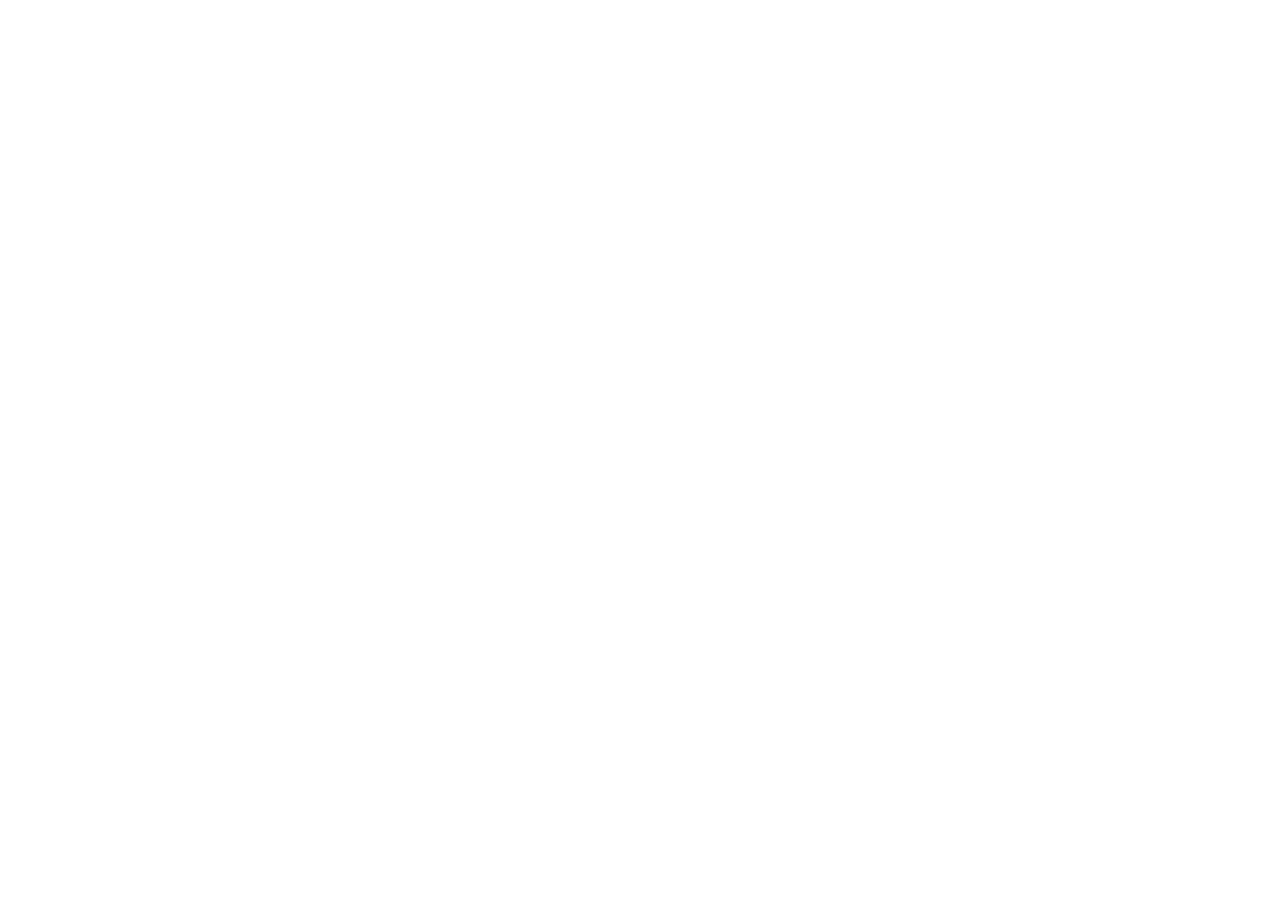
==== odin-landing-page/index.html @ e1d07e8e "first commit, not even a skeleton" ====
<!DOCTYPE html>
<html lang="en">
    <head>
        <meta charset="UTF-8">

        <title>Landing Page</title>

        <meta http-equiv="X-UA-Compatible" content="IE=edge">
        <meta name="viewport" content="width=device-width, initial-scale=1.0">
        <link rel="stylesheet" href="styles.css">
        
    </head>

    <body>
        


    </body>
</html>
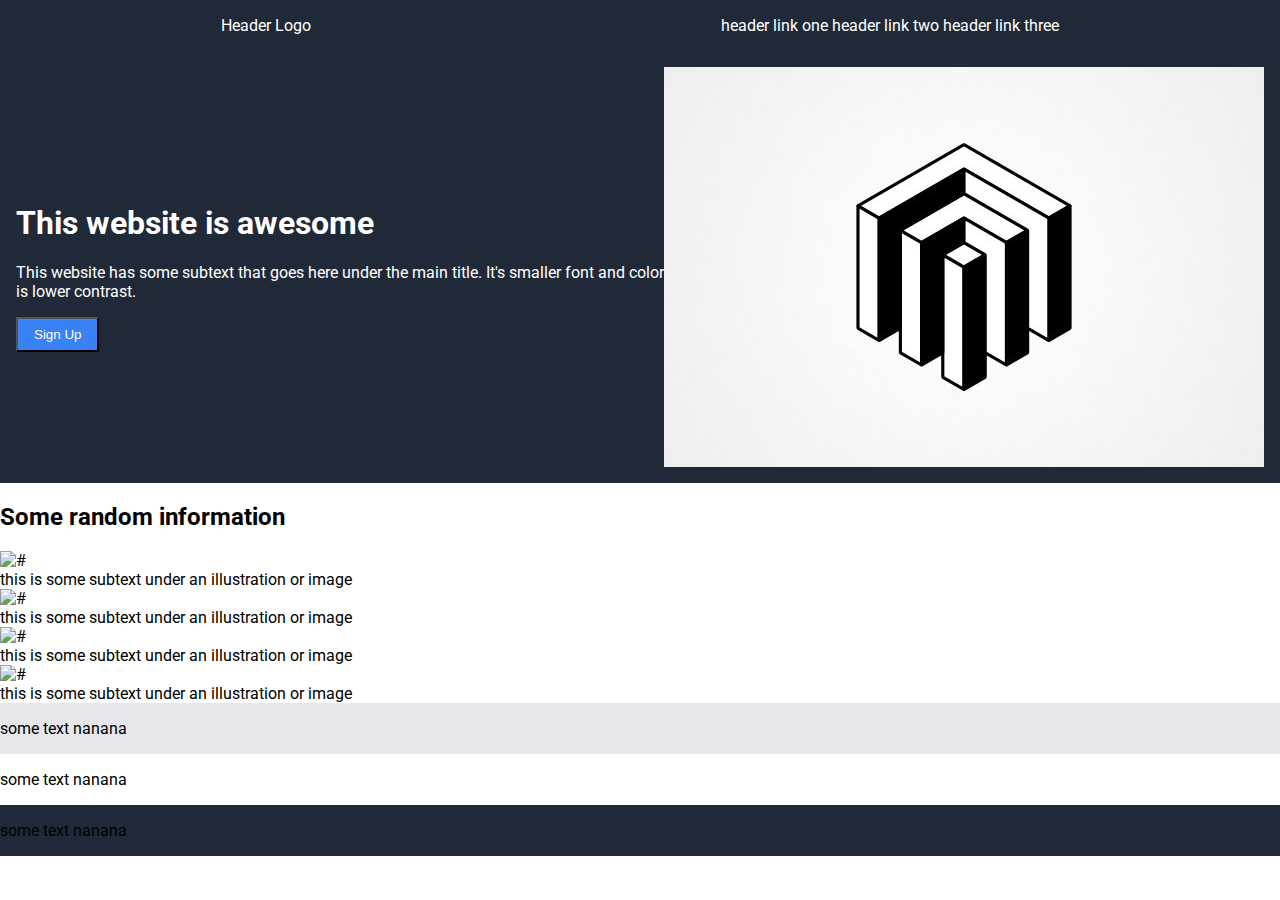
==== commit 34076de9: "trying to figure out html and alignment via flexbox" ====
--- a/odin-landing-page/index.html
+++ b/odin-landing-page/index.html
@@ -8,12 +8,75 @@
         <meta http-equiv="X-UA-Compatible" content="IE=edge">
         <meta name="viewport" content="width=device-width, initial-scale=1.0">
         <link rel="stylesheet" href="styles.css">
-        
+        <link rel="preconnect" href="https://fonts.googleapis.com">
+        <link rel="preconnect" href="https://fonts.gstatic.com" crossorigin>
+        <link href="https://fonts.googleapis.com/css2?family=Roboto:wght@300;400&display=swap" rel="stylesheet">
+
     </head>
 
     <body>
         
+        <div class="first-section">
+            
+            <div class="header">
+                <a href="#" class="brand">Header Logo</a>
+                <nav class="nav">
+                    <a href="#">header link one</a>
+                    <a href="#">header link two</a>
+                    <a href="#">header link three</a>
+                </nav>
+            </div>
 
+            <div class="hero">
+                <div class="left-side">
+                <h1>This website is awesome</h1>
+                <p>This website has some subtext that goes here under the main title.
+                    It's smaller font and color is lower contrast.</p>
+                <button>Sign Up</button>
+                </div>
+                <img class="logo" src="logo.jpg" alt="logo"/>
+            </div>
+                
+
+            
+        </div>
+
+        <div class="pictures">
+            <div class="picture-title"><h2>Some random information</h2></div>
+        
+            <div class="list">
+
+                <div class="picture">
+                    <img src="#" alt="#"/>
+                    <div class="text">this is some subtext under an illustration or image</div>
+                </div>
+                <div class="picture">
+                    <img src="#" alt="#"/>
+                    <div class="text">this is some subtext under an illustration or image</div>
+                </div>
+                <div class="picture">
+                    <img src="#" alt="#"/>
+                    <div class="text">this is some subtext under an illustration or image</div>
+                </div>
+                <div class="picture">
+                    <img src="#" alt="#"/>
+                    <div class="text">this is some subtext under an illustration or image</div>
+                </div>
+
+            </div>
+        </div>
+
+        <div class="quote">
+            <p>some text nanana</p>
+        </div>
+
+        <div class="signup">
+            <p>some text nanana</p>
+        </div>
+
+        <div class="footer">
+            <p>some text nanana</p>
+        </div>
 
     </body>
 </html>--- a/odin-landing-page/styles.css
+++ b/odin-landing-page/styles.css
@@ -0,0 +1,57 @@
+body {
+    font-family: 'Roboto';
+    margin-top: 0px;
+    margin-left: auto;
+    margin-right: auto;
+    display: flex;
+    flex-direction: column;
+}
+
+
+.first-section {
+    background-color: #1F2937;
+    color:#fff;
+    display: flex;
+    flex-direction: column;
+    
+}
+
+.header {
+    display: flex;
+    justify-content: space-around;
+    text-align: center;
+    padding: 16px;
+}
+
+.hero {
+    display: flex;
+    align-items: center;
+    justify-content: space-around;
+    padding: 16px;
+}
+
+
+
+
+.footer {
+    background-color: #1F2937;
+}
+
+.pictures, .signup {
+    background-color: #fff;
+}
+
+.quote {
+    background-color: #E5E7EB;
+}
+
+a {
+    text-decoration: none;
+    color: #fff;
+}
+
+button { 
+    background-color: #3882F6;
+    color: #fff;
+    padding: 8px 16px;
+}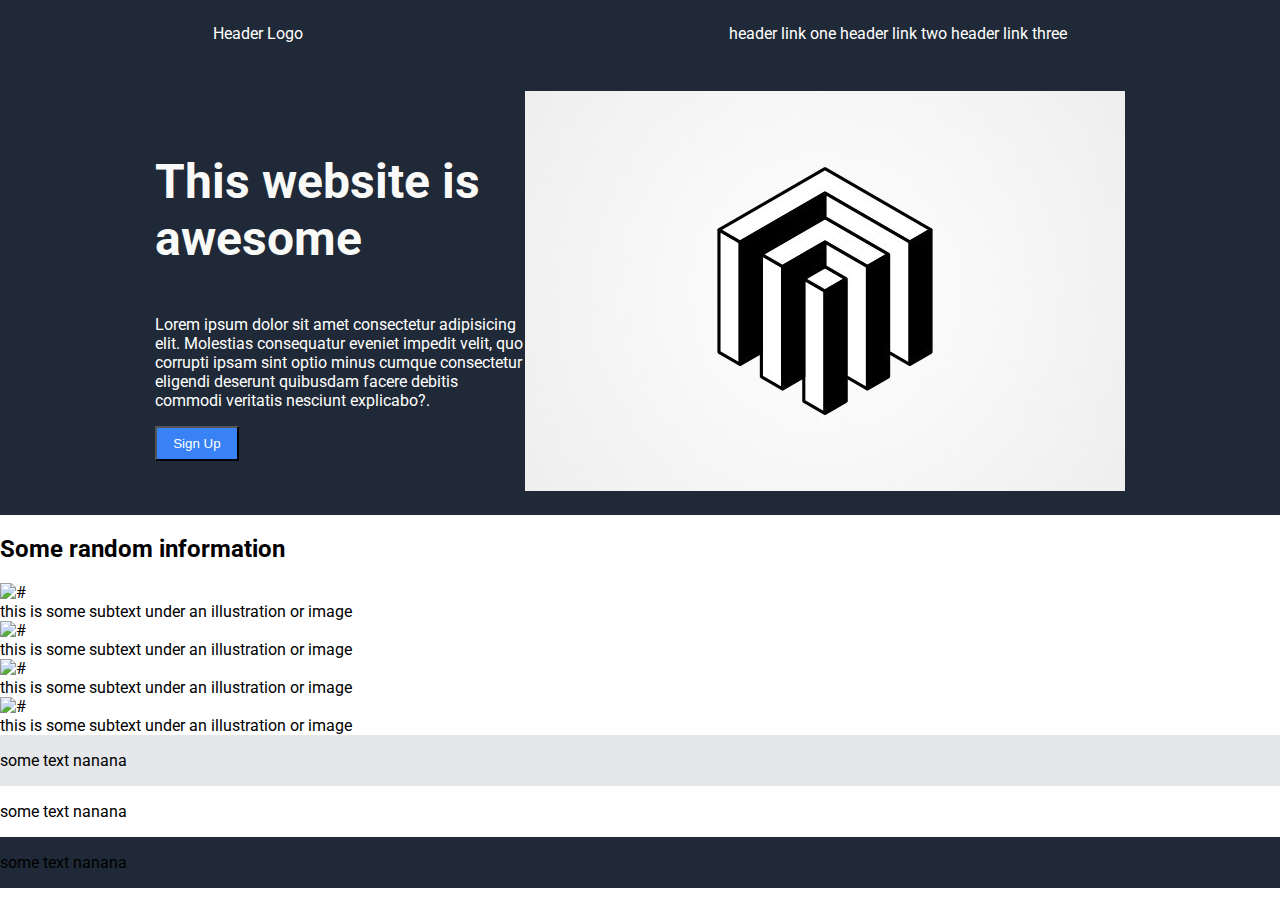
==== commit 2179ffc4: "another try at aligning the site :(" ====
--- a/odin-landing-page/index.html
+++ b/odin-landing-page/index.html
@@ -19,7 +19,7 @@
         <div class="first-section">
             
             <div class="header">
-                <a href="#" class="brand">Header Logo</a>
+                <div><span class="header-logo">Header Logo</span></div>
                 <nav class="nav">
                     <a href="#">header link one</a>
                     <a href="#">header link two</a>
@@ -30,9 +30,11 @@
             <div class="hero">
                 <div class="left-side">
                 <h1>This website is awesome</h1>
-                <p>This website has some subtext that goes here under the main title.
-                    It's smaller font and color is lower contrast.</p>
-                <button>Sign Up</button>
+                <p>Lorem ipsum dolor sit amet consectetur adipisicing elit. Molestias 
+                    consequatur eveniet impedit velit, quo corrupti ipsam sint optio 
+                    minus cumque consectetur eligendi deserunt quibusdam facere debitis
+                    commodi veritatis nesciunt explicabo?.</p>
+                <span><button>Sign Up</button></span>
                 </div>
                 <img class="logo" src="logo.jpg" alt="logo"/>
             </div>
--- a/odin-landing-page/styles.css
+++ b/odin-landing-page/styles.css
@@ -13,23 +13,42 @@
     color:#fff;
     display: flex;
     flex-direction: column;
-    
+    justify-content: center;
+    align-items: center;
+    /* flex-wrap: wrap; */
+    width: 100%;
 }
 
 .header {
     display: flex;
     justify-content: space-around;
-    text-align: center;
-    padding: 16px;
+    align-items: center;
+    padding: 24px;
+    width: 100%;
+    font: 24px #F9FAF8;
+    margin: 0px 24px;
 }
 
 .hero {
     display: flex;
     align-items: center;
-    justify-content: space-around;
-    padding: 16px;
+    justify-content: center;
+    padding: 24px;
+
 }
 
+.left-side {
+    display: flex;
+    justify-content: flex-start;
+    flex-direction: column;
+    width: 30%;
+}
+
+h1 {
+    font-size: 48px;
+    font-weight: bold;
+    color: #F9FAf8;
+}
 
 
 
@@ -50,7 +69,7 @@
     color: #fff;
 }
 
-button { 
+span > button { 
     background-color: #3882F6;
     color: #fff;
     padding: 8px 16px;
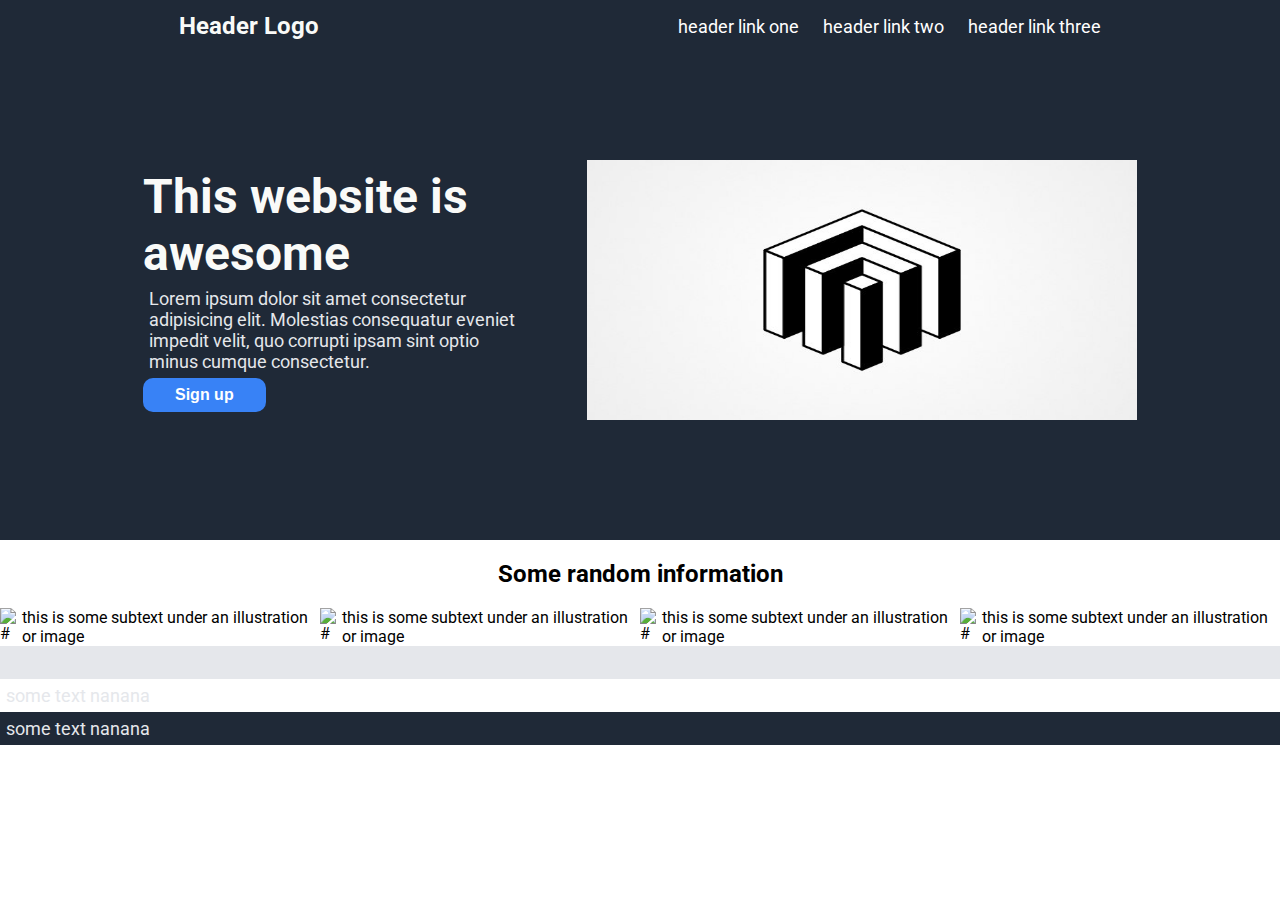
==== commit c8a36555: "kinda done with 1st section, which obviously needs aligning but I can't do it better atm, started 2n" ====
--- a/odin-landing-page/index.html
+++ b/odin-landing-page/index.html
@@ -15,56 +15,54 @@
     </head>
 
     <body>
-        
-        <div class="first-section">
-            
-            <div class="header">
-                <div><span class="header-logo">Header Logo</span></div>
-                <nav class="nav">
-                    <a href="#">header link one</a>
-                    <a href="#">header link two</a>
-                    <a href="#">header link three</a>
-                </nav>
-            </div>
 
-            <div class="hero">
-                <div class="left-side">
-                <h1>This website is awesome</h1>
-                <p>Lorem ipsum dolor sit amet consectetur adipisicing elit. Molestias 
-                    consequatur eveniet impedit velit, quo corrupti ipsam sint optio 
-                    minus cumque consectetur eligendi deserunt quibusdam facere debitis
-                    commodi veritatis nesciunt explicabo?.</p>
-                <span><button>Sign Up</button></span>
-                </div>
-                <img class="logo" src="logo.jpg" alt="logo"/>
-            </div>
-                
-
-            
-        </div>
-
-        <div class="pictures">
-            <div class="picture-title"><h2>Some random information</h2></div>
-        
-            <div class="list">
-
-                <div class="picture">
-                    <img src="#" alt="#"/>
-                    <div class="text">this is some subtext under an illustration or image</div>
-                </div>
-                <div class="picture">
-                    <img src="#" alt="#"/>
-                    <div class="text">this is some subtext under an illustration or image</div>
-                </div>
-                <div class="picture">
-                    <img src="#" alt="#"/>
-                    <div class="text">this is some subtext under an illustration or image</div>
-                </div>
-                <div class="picture">
-                    <img src="#" alt="#"/>
-                    <div class="text">this is some subtext under an illustration or image</div>
+        <div class="first-section-container">
+            <div class="first-section">
+                <div class="header">
+                    <div><span class="header-logo">Header Logo</span></div>
+                    <nav class="nav">
+                        <a href="#">header link one</a>
+                        <a href="#">header link two</a>
+                        <a href="#">header link three</a>
+                    </nav>
                 </div>
 
+                <div class="hero">
+                    <div class="left-side">
+                        <h1>This website is awesome</h1>
+                        <p>Lorem ipsum dolor sit amet consectetur adipisicing elit. Molestias 
+                        consequatur eveniet impedit velit, quo corrupti ipsam sint optio 
+                        minus cumque consectetur.</p>
+                    <span><button>Sign up</button></span>
+                    </div>
+                    <img class="logo" src="logo.jpg" alt="logo"/>
+                </div>    
+            </div>
+        </div>
+        
+        <div class="second-section-container">
+            <div class="second-section">
+                <div class="picture-title"><h2>Some random information</h2></div>
+        
+                <div class="list">
+                    <div class="picture">
+                        <img src="#" alt="#"/>
+                        <div class="text">this is some subtext under an illustration or image</div>
+                    </div>
+                    <div class="picture">
+                        <img src="#" alt="#"/>
+                        <div class="text">this is some subtext under an illustration or image</div>
+                    </div>
+                    <div class="picture">
+                        <img src="#" alt="#"/>
+                        <div class="text">this is some subtext under an illustration or image</div>
+                    </div>
+                    <div class="picture">
+                        <img src="#" alt="#"/>
+                        <div class="text">this is some subtext under an illustration or image</div>
+                    </div>
+                </div>
+                
             </div>
         </div>
 
--- a/odin-landing-page/styles.css
+++ b/odin-landing-page/styles.css
@@ -1,3 +1,7 @@
+/* * {
+    outline: 1px solid limegreen !important;
+} */
+
 body {
     font-family: 'Roboto';
     margin-top: 0px;
@@ -6,7 +10,13 @@
     display: flex;
     flex-direction: column;
 }
+/* first section, including header, .hero containing h1/p/button and separate img */
 
+.first-section-container {
+    display: flex;
+    align-items: center;
+    justify-content: center;
+}
 
 .first-section {
     background-color: #1F2937;
@@ -15,26 +25,42 @@
     flex-direction: column;
     justify-content: center;
     align-items: center;
-    /* flex-wrap: wrap; */
     width: 100%;
+    padding-top: 12px;
+
 }
 
 .header {
     display: flex;
     justify-content: space-around;
     align-items: center;
-    padding: 24px;
+    margin-bottom: auto;
     width: 100%;
-    font: 24px #F9FAF8;
-    margin: 0px 24px;
+    padding-top: 0px;
+}
+
+span.header-logo {
+    margin-right: auto;
+    font-size: 24px;
+    color: #F9FAF8;
+    font-weight: bold;
+}
+
+.nav {
+    display: flex;
+    justify-content: space-between;
+    gap: 24px;
+    font-size: 18px;
 }
 
 .hero {
     display: flex;
     align-items: center;
     justify-content: center;
-    padding: 24px;
-
+    width: 100%;
+    margin-top: 120px;
+    margin-bottom: 120px;
+    gap: 60px;
 }
 
 .left-side {
@@ -42,26 +68,28 @@
     justify-content: flex-start;
     flex-direction: column;
     width: 30%;
+    text-align: left;
+}
+
+p {
+    font-size: 18px;
+    color: #E5E7EB;
+    margin: 6px;
 }
 
 h1 {
     font-size: 48px;
     font-weight: bold;
     color: #F9FAf8;
+    margin: 0;
 }
 
-
-
-.footer {
-    background-color: #1F2937;
-}
-
-.pictures, .signup {
-    background-color: #fff;
-}
-
-.quote {
-    background-color: #E5E7EB;
+.logo {
+    width: 550px;
+    height: 260px;
+    display: flex;
+    border: 1px;
+    border-color: #E5E7EB;
 }
 
 a {
@@ -72,5 +100,58 @@
 span > button { 
     background-color: #3882F6;
     color: #fff;
-    padding: 8px 16px;
-}+    font-size: 16px;
+    font-weight: 700;
+    padding: 8px 32px;
+    border: 0px;
+    border-radius: 10px;
+}
+
+/* second section of the page, title, with 4 pictures and description underneath */
+
+.second-section-container {
+    display: flex;
+    justify-content: center;
+    align-items: center;
+    margin-left: auto;
+    margin-right: auto;
+    width: 100%;
+}
+
+.second-section {
+    display: flex;
+    flex-direction: column;
+}
+
+.picture-title {
+    display: flex;
+    justify-content: center;
+}
+
+.list {
+    display: flex;
+    justify-content: space-between;
+}
+
+.picture {
+    display: flex;
+    justify-content: space-between;
+}
+
+.footer {
+    background-color: #1F2937;
+}
+
+
+
+
+
+
+.pictures, .signup {
+    background-color: #fff;
+}
+
+.quote {
+    background-color: #E5E7EB;
+}
+
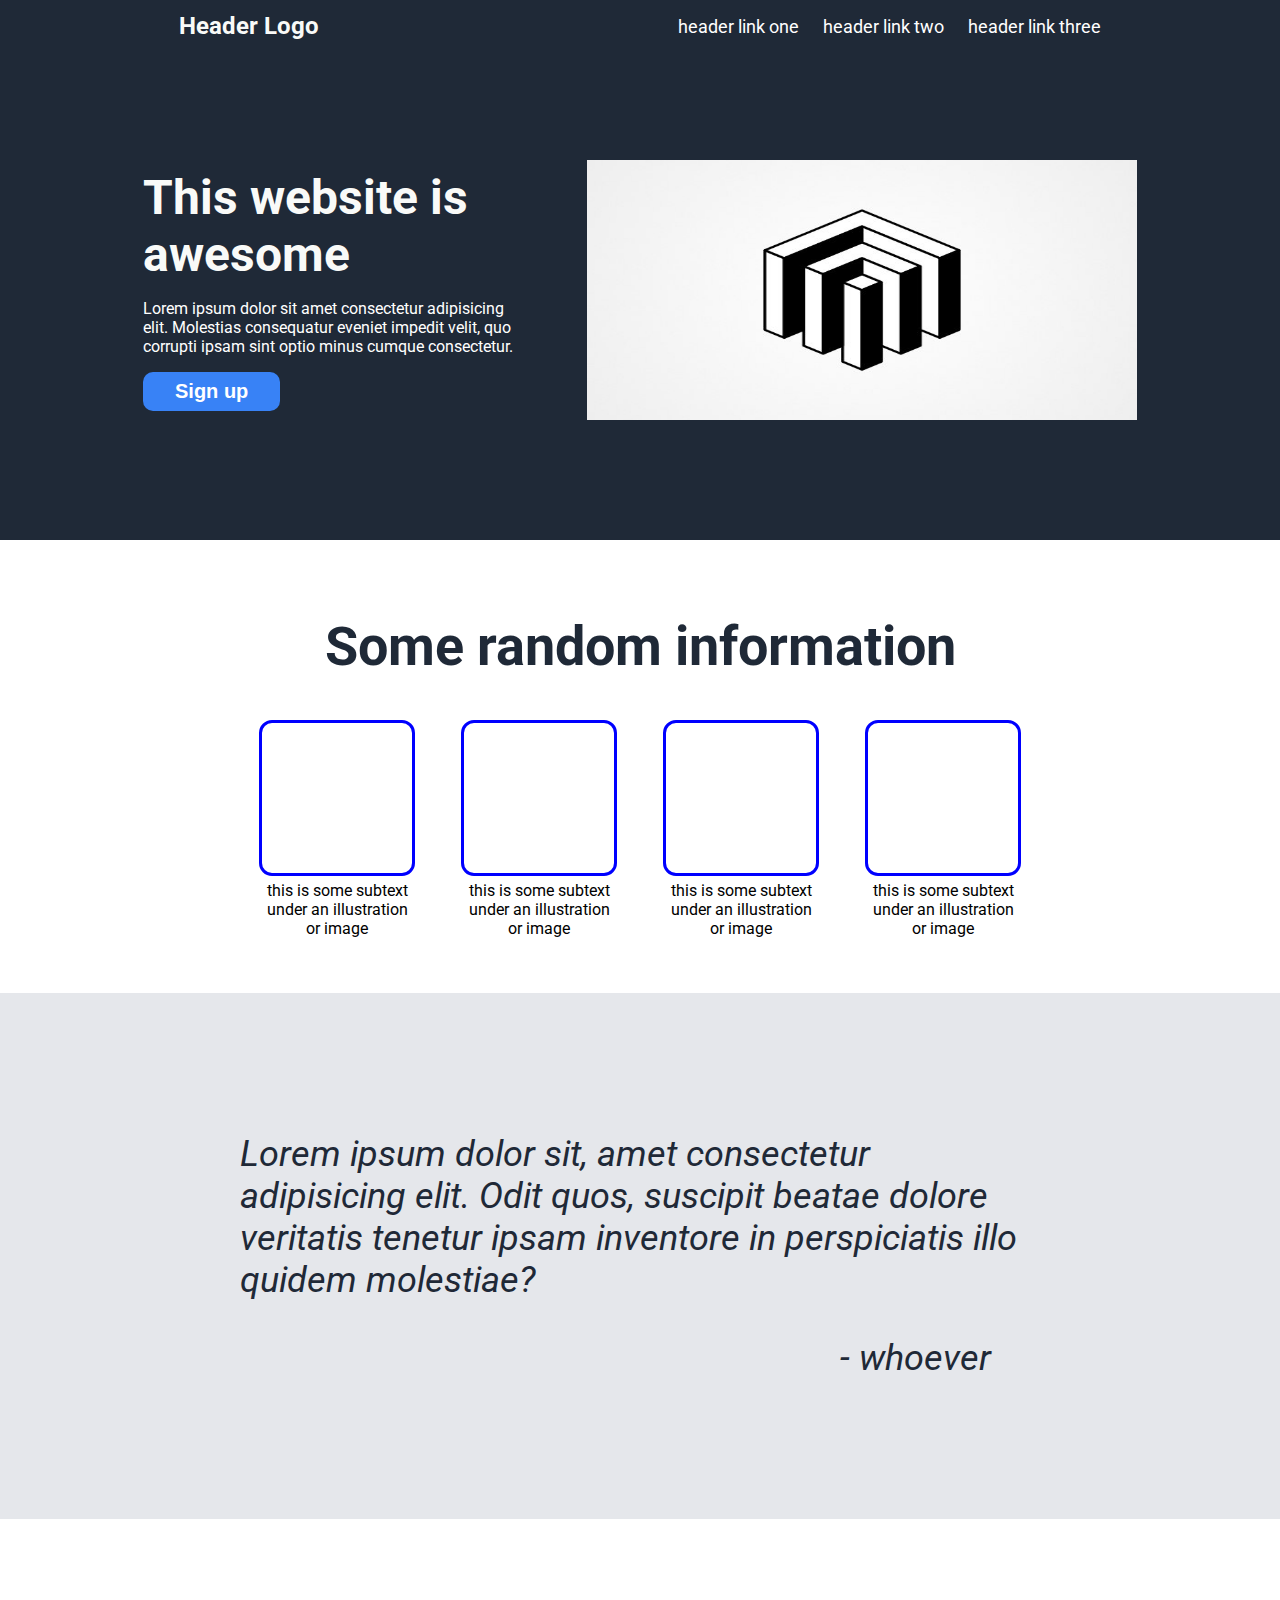
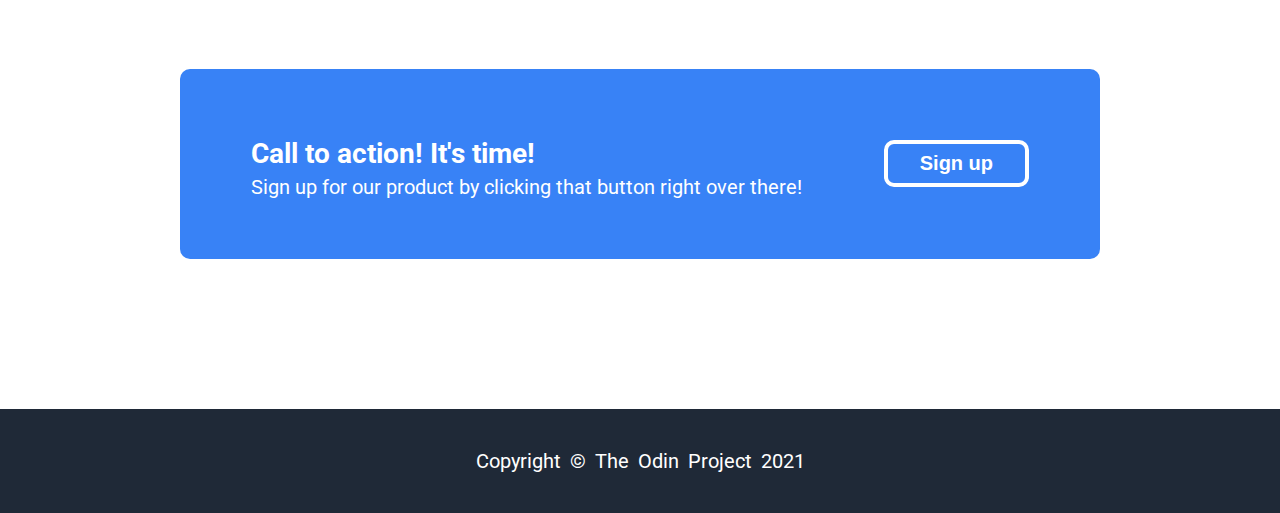
==== commit e7a7c7df: "finished with the most basic landing page, monstrous CSS, better on HTML, JS I AM COMING FOR YOUUUUU" ====
--- a/odin-landing-page/index.html
+++ b/odin-landing-page/index.html
@@ -40,42 +40,55 @@
             </div>
         </div>
         
-        <div class="second-section-container">
-            <div class="second-section">
-                <div class="picture-title"><h2>Some random information</h2></div>
+
+        <div class="second-section">
+
+            <div class="picture-title"><h2>Some random information</h2></div>
         
-                <div class="list">
-                    <div class="picture">
-                        <img src="#" alt="#"/>
-                        <div class="text">this is some subtext under an illustration or image</div>
-                    </div>
-                    <div class="picture">
-                        <img src="#" alt="#"/>
-                        <div class="text">this is some subtext under an illustration or image</div>
-                    </div>
-                    <div class="picture">
-                        <img src="#" alt="#"/>
-                        <div class="text">this is some subtext under an illustration or image</div>
-                    </div>
-                    <div class="picture">
-                        <img src="#" alt="#"/>
-                        <div class="text">this is some subtext under an illustration or image</div>
-                    </div>
+            <div class="list">
+                <div class="picture">
+                    <div class="img-second-section"></div>
+                    <div class="text">this is some subtext under an illustration or image</div>
                 </div>
+                <div class="picture">
+                    <div class="img-second-section"></div>
+                    <div class="text">this is some subtext under an illustration or image</div>
+                </div>
+                <div class="picture">
+                    <div class="img-second-section"></div>
+                    <div class="text">this is some subtext under an illustration or image</div>
+                </div>
+                <div class="picture">
+                    <div class="img-second-section"></div>
+                    <div class="text">this is some subtext under an illustration or image</div>
+                </div>
+            </div>
                 
+        </div>
+
+
+        <div class="quote-container">
+            <div class="quote">
+                <div class="quote-text"><em>Lorem ipsum dolor sit, amet consectetur adipisicing elit.
+                Odit quos, suscipit beatae dolore veritatis tenetur ipsam inventore in perspiciatis
+                illo quidem molestiae?<br><p> - whoever</p></em></div>
             </div>
         </div>
 
-        <div class="quote">
-            <p>some text nanana</p>
+        <div class="signup-container-all">
+            <div class="signup-container">
+                <div class="button-section-left">
+                    <h3>Call to action! It's time!</h3>
+                    <p>Sign up for our product by clicking that button right over there!</p>
+                </div>
+                <div class="button-section-right">
+                    <button class="button-second">Sign up</button>
+                </div>
+            </div>
         </div>
 
-        <div class="signup">
-            <p>some text nanana</p>
-        </div>
-
-        <div class="footer">
-            <p>some text nanana</p>
+        <div class="footer-container">
+            <div class="footer">Copyright &copy; The Odin Project 2021</div>
         </div>
 
     </body>
--- a/odin-landing-page/styles.css
+++ b/odin-landing-page/styles.css
@@ -5,6 +5,7 @@
 body {
     font-family: 'Roboto';
     margin-top: 0px;
+    margin-bottom: 0px;
     margin-left: auto;
     margin-right: auto;
     display: flex;
@@ -71,7 +72,7 @@
     text-align: left;
 }
 
-p {
+left-side > p {
     font-size: 18px;
     color: #E5E7EB;
     margin: 6px;
@@ -100,7 +101,7 @@
 span > button { 
     background-color: #3882F6;
     color: #fff;
-    font-size: 16px;
+    font-size: 20px;
     font-weight: 700;
     padding: 8px 32px;
     border: 0px;
@@ -109,49 +110,137 @@
 
 /* second section of the page, title, with 4 pictures and description underneath */
 
-.second-section-container {
-    display: flex;
-    justify-content: center;
-    align-items: center;
-    margin-left: auto;
-    margin-right: auto;
-    width: 100%;
-}
-
 .second-section {
     display: flex;
     flex-direction: column;
+    align-items: center;
+    justify-content: space-between;
+    padding: 120px;
+    padding-top: 30px;
+    width: ;
 }
 
 .picture-title {
     display: flex;
     justify-content: center;
+    font-size: 36px;
+    font-weight: bold;
+    color: #1F2937;
 }
 
 .list {
     display: flex;
-    justify-content: space-between;
+    justify-content: center;
+    align-items: center;
+    gap: 52px;
 }
 
 .picture {
-    display: flex;
-    justify-content: space-between;
+    max-width: 150px;
+    height: 150px;
+    text-align: center;
+    margin: 0px;
+}
+
+.img-second-section {
+    outline: 3px solid blue !important;
+    /* width: 180px; */
+    height: 150px;
+    border-radius: 10px;
+}
+
+.text {
+    text-align: center;
+    margin-top: 8px;
+}
+
+/* quote part */
+
+.quote-container {
+    background-color: #E5E7EB;
+    display: flex;
+    justify-content: center;
+    align-items: center;
+    padding: 140px;
+}
+
+.quote {
+    max-width: 800px;
+}
+
+.quote-text > em > p {
+    text-indent: 600px;
+    margin-bottom: 0px;
+}
+
+.quote-text {
+    font-size: 36px;
+    color: #1F2937;
+}
+
+/* sign-up section */
+
+.signup-container-all {
+    background-color: #fff;
+    color: #fff;
+    margin: 150px 180px;
+    font-size: 20px;
+}
+
+.signup-container {
+    background-color: #3882F6;
+    display: flex;
+    justify-content: space-around;
+    padding: 40px 30px;
+    border-radius: 10px;
+}
+
+.button-section-left {
+    display: flex;
+    justify-content: flex-start;
+    flex-direction: column;
+    
+}
+
+.button-section-left > h3 {
+    margin-bottom: 0px;
+    font-size: 28px;
+}
+
+.button-section-left > p {
+    margin-top: 5px;
+}
+
+.button-section-right {
+    display: flex;
+    justify-content: flex-end;
+    align-items: center;
+}
+
+.button-second {
+    background-color: #3882F6;
+    color: #fff;
+    font-size: 20px;
+    font-weight: 700;
+    padding: 8px 32px;
+    border: 4px solid white;
+    border-color: #fff;
+    border-radius: 10px;
+}
+
+/* footer */
+
+.footer-container {
+    background-color: #1F2937;
+    color: #fff;
+    display: flex;
+    justify-content: center;
+    align-items: center;
 }
 
 .footer {
-    background-color: #1F2937;
-}
-
-
-
-
-
-
-.pictures, .signup {
-    background-color: #fff;
-}
-
-.quote {
-    background-color: #E5E7EB;
-}
-
+    font-size: 20px;
+    color: #fff;
+    padding: 40px 65px;
+    word-spacing: 4px;
+}